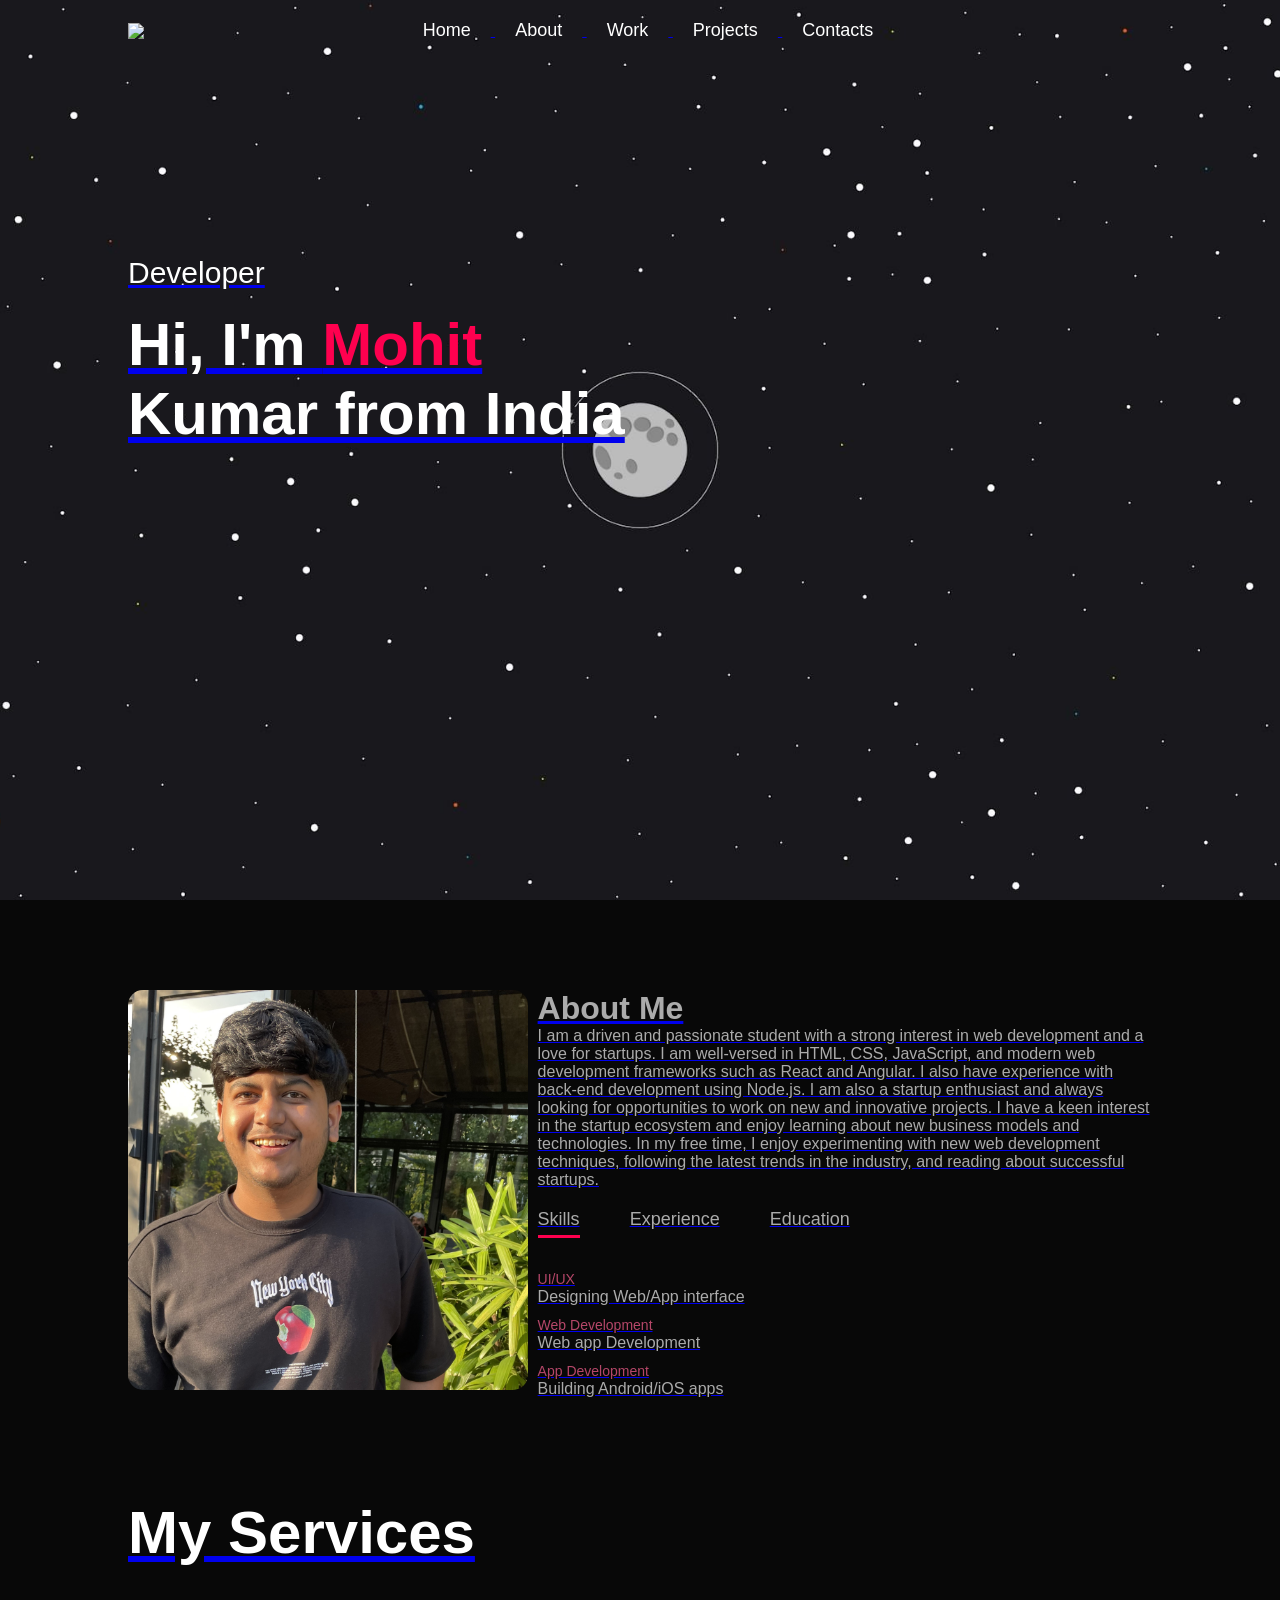
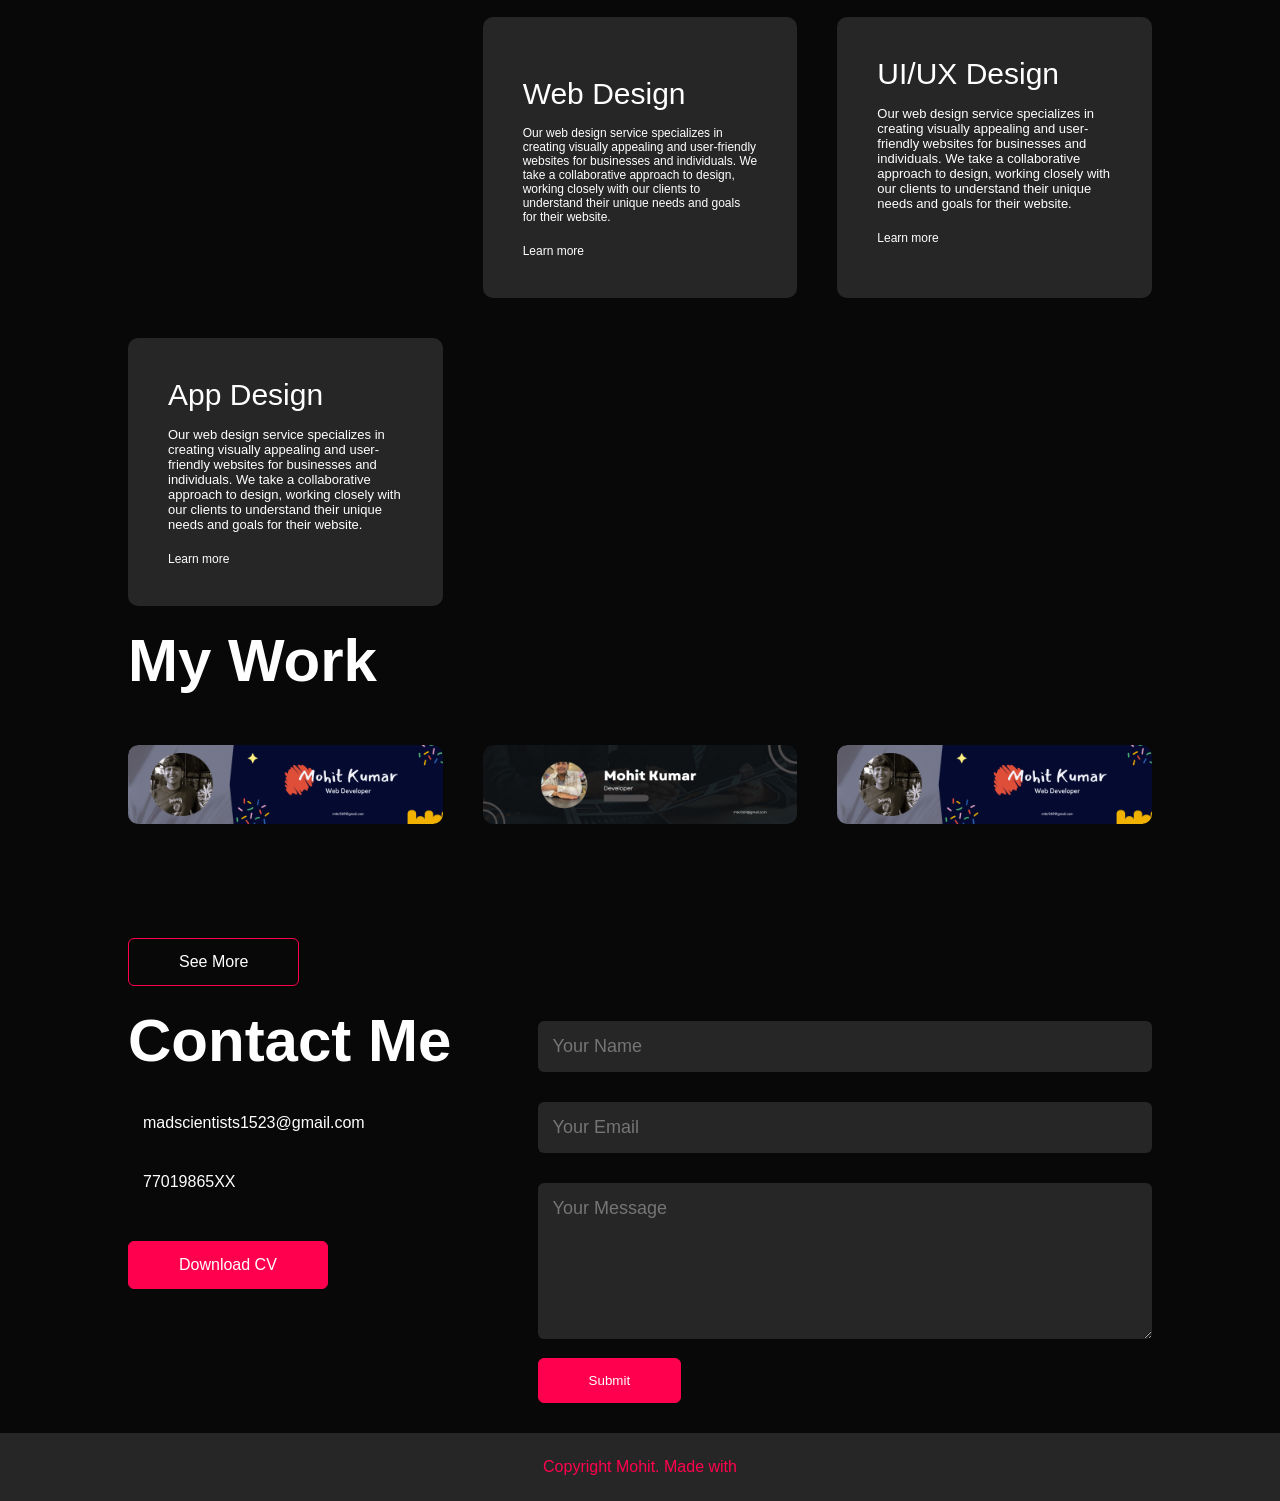
==== index.html @ 24e41cbd "Add gdsc expectations" ====
<!DOCTYPE html>
<html>
<head>
    <meta charset="UTF-8">
    <meta http-equiv='X-UA-Compatible' content="IE=edge">
    <meta name="viewport" content="width=device-width, initial-scale=1.0">
    <title>MOHIT KUMAR</title>
    <link rel="stylesheet" href="style.css">
    <script src="https://kit.fontawesome.com/9e6445116e.js" crossorigin="anonymous"></script>
</head>
<body>
    <div id="header">
        <section><div id="particles-js">
        </div></section>
        <div class="container">
            <nav>
                <img src =  class = "logo">
                <ul id="sidemenu">
                   <li><a href="#header">Home</li>
                   <li><a href="#about">About</li>
                   <li><a href="#services">Work</li>
                   <li><a href="#portfolio">Projects</li>
                   <li><a href="#contact">Contacts</li>
                    <i class="fas fa-times" onclick="closemenu()"></i>
                </ul>
                <i class="fa-solid fa-bars" onclick="openmenu()"></i>
            </nav>
            <div class = "header-text">
                <p>Developer</p>
                <h1>Hi, I'm <span>Mohit</span><br>Kumar from India</h1>
            </div>
        </div>
    </div>
    <!--about-->
    <div id = "about">
        <div class="container">
            <div class="row">
                <div class="about-col-1">
                    <img src = "dis_picgt.JPG" >
                </div>
                <div class="about-col-2">
                    <h1 class="sub-titlte">About Me</h1>
                    <p> I am a driven and passionate student with a strong interest in web development and a love for startups. 
                        I am well-versed in HTML, CSS, JavaScript, and modern web development frameworks such as React and Angular. 
                        I also have experience with back-end development using Node.js.
                        I am also a startup enthusiast and always looking for opportunities to work on new and innovative projects.
                        I have a keen interest in the startup ecosystem and enjoy learning about new business models and technologies.
                        In my free time, I enjoy experimenting with new web development techniques, following the latest trends in the industry, and reading about successful startups. </p>
                        <div class="tab-titles">
                            <p class="tab-links active-link" onclick = "opentab('skills')">Skills</p>
                            <p class="tab-links" onclick = "opentab('experience')">Experience</p>
                            <p class="tab-links" onclick = "opentab('education')">Education</p>
                        </div>
                        <div class="tab-contents active-tab" id="skills">
                            <ul>
                                <li><span>UI/UX</span><br>Designing Web/App interface</li>
                                <li><span>Web Development</span><br>Web app Development</li>
                                <li><span>App Development</span><br>Building Android/iOS apps</li>
                            </ul>
                        </div>
                        <div class="tab-contents" id="experience">
                            <ul>
                                <li><span>2021-Current</span><br>UI/UX Designing Training at ET Institute.</li>
                                <li><span>2019-2021</span><br>Team Lead at Startup LLC</li>
                                <li><span>2017-2019</span><br>Internship at ekart ecommerce</li>
                            </ul>
                        </div>
                        <div class="tab-contents" id="education">
                            <ul>
                                <li><span>2020</span><br>Class-12 from Sharda International School</li>
                                <li><span>2021-2025</span><br>B.Tech from IIIT Nagpur</li>
                                </ul>
                        </div>
                </div>
            </div>
        </div>
    </div>
    <!---services--->
    <div class="services">
        <div class="container">
            <h1 class="sub-title">My Services</h1>
            <div class="services-list">
            <div>
                <i class="fa-solid fa-code"></i>
                <h2>Web Design</h2>
                <p>
                    Our web design service specializes in creating visually appealing and user-friendly websites
                    for businesses and individuals. We take a collaborative approach to design, working closely with
                    our clients to understand their unique needs and goals for their website.
                </p>
                <a href="#">Learn more</a>
            </div>
            <div>
                <i class="fa-solid fa-crop"></i>
                <h2>UI/UX Design</h2>
                <p>
                    Our web design service specializes in creating visually appealing and user-friendly websites
                    for businesses and individuals. We take a collaborative approach to design, working closely with
                    our clients to understand their unique needs and goals for their website.  
                </p>
                <a href="#">Learn more</a>
            </div>
            <div>
                <i class="fa-brands fa-app-store-ios"></i>
                <h2>App Design</h2>
                <p>
                    Our web design service specializes in creating visually appealing and user-friendly websites
                    for businesses and individuals. We take a collaborative approach to design, working closely with
                    our clients to understand their unique needs and goals for their website. 
                </p>
                <a href="#">Learn more</a>
            </div>
            </div>
        </div>
    </div>
    <!-----portfolio ---->
    <div id="portfolio">
        <div class="container">
            <h1 class="sub-title">My Work</h1>
            <div class="work-list">
                <div class="work">
                    <img src="img1.png">
                    <div class="layer"><h3>Social Media App</h3>
                    <p>
                        The app connects you yo the talented people around the world.
                        Downmload it from the play store.
                    </p>
                    <a href="#"><i class="fa-solid fa-link"></i></a>
                    </div>
                </div>
                <div class="work">
                    <img src="img2.png">
                    <div class="layer"><h3>Music App</h3>
                        <p>
                            The app connects you yo the talented people around the world.
                            Downmload it from the play store.
                        </p>
                        <a href="#"><i class="fa-solid fa-link"></i></a>
                        </div>
                </div>
                <div class="work">
                    <img src="img1.png">
                    <div class="layer"><h3>Online Shopping App</h3>
                        <p>
                            The app connects you yo the talented people around the world.
                            Downmload it from the play store.
                        </p>
                        <a href="#"><i class="fa-solid fa-link"></i></a>
                        </div>
                </div>
            </div>
            <a href="#" class="btn">See More</a>
        </div>
    </div>
    <!-- -----contact----- -->
    <div id="contact">
        <div class="container">
            <div class="row">
                <div class="contact-left">
                    <h1 class="sub-title">Contact Me</h1>
                    <p><i class="fa-solid fa-envelope"></i>madscientists1523@gmail.com</p>
                    <p><i class="fa-solid fa-phone"></i>77019865XX</p>
                    <div class="social-icons">
                        <a href="https://www.linkedin.com/in/mohit-kumar-b82765205/"><i class="fa-brands fa-linkedin"></i></a>
                        <a href="https://github.com/bvsrvaibhav"><i class="fa-brands fa-github"></i></a>
                        <a href="https://twitter.com/claddy_k"><i class="fa-brands fa-square-twitter"></i></a>
                        <a href="https://www.instagram.com/mohitk108/"><i class="fa-brands fa-square-instagram"></i></a>
                    </div>
                    <a href="Cv" download class="btn btn2">Download CV</a>
                </div>
                <div class="contact-right">
                    <form>
                        <input type="text" name="Name" placeholder="Your Name" required>
                        <input type="email" name="email" placeholder="Your Email" required>
                        <textarea name="Message" rows="6" placeholder="Your Message"></textarea>
                        <button type="submit" class="btn btn2">Submit</button>
                    </form>
                </div>
            </div>
        </div>
        <div class="copyright">
            <p>Copyright <i class="fa-solid fa-copyright"></i> Mohit. Made with<i class="fa-solid fa-heart"></i> </p>
        </div>
    </div>
<script src="index.js"></script>
<script src="particles.js"></script>
<script src="myjs.js"></script>
</body>
</html>
---- style.css ----
*{
    margin: 0;
    padding: 0;
    font-family: 'Poppins', sans-serif;
    box-sizing: border-box;
}
html{
    scroll-behavior: smooth;
}
body{
    background: #080808;
    color: #fff;
}
#header{
    width: 100%;
    height: 100vh;
    background-image: url(back-image.jpg);
    background-size: cover;
    background-position: center;
}
.container{
    padding: 10px 10%;
}
nav{
    display:flex;
    align-items: center;
    justify-content: space-between;
    flex-wrap: wrap;
}
.logo{
    width: 140px;
}
nav ul li{
    display: inline-block;
    list-style: none;
    margin: 10px 20px;
}
nav ul li a{
    color: #fff;
    text-decoration: none;
    font-size: 18px;
    position: relative;
}
nav ul li a::after{
    content: '';
    width: 0;
    height: 3px;
    background: #ff004f;
    position: absolute;
    left: 0;
    bottom: -6px;
    transition: 0.5s ;
}
nav ul li a:hover::after{
    width: 100%;
}
.header-text{
    margin-top: 20%;
    font-size: 30px;
    color: #fff;
    text-decoration: none;
}
.header-text h1{
    font-size: 60px;
    margin-top: 20px;    
}
.header-text h1 span{
 color: #ff004f ;   
}

/*---about---*/
#about{
    padding: 80px 0;
    color: #ababab;
}
.row{
    display: flex;
    justify-content: space-between;
    flex-wrap: wrap;

}
.about-col-1{
    flex-basis: 35%;
}
.about-col-1 img{
    width: 100%;
    border-radius: 15px;
    height: 400px;
    width: 400px;
}
.about-col-2{
    flex-basis: 60%;
}
.sub-title{
    font-size: 60px;
    font-weight: 600;
    color: #ffff;
}
.tab-titles{
    display: flex;
    margin: 20px 0 40px;
}
.tab-links{
    margin-right: 50px;
    font-size: 18px;
    font-weight: 500;
    cursor: pointer;
    position: relative;

}
.tab-links::after{
    content: '';
    width: 0;
    height: 3px;
    background: #ff004f;
    position: absolute;
    left: 0;
    bottom: -8px;
    transition: 0.1s;
}
.tab-links.active-link::after{
    width: 100%;
}
.tab-contents ul li{
    list-style: none;
    margin: 10px 0 0;
}
.tab-contents ul li span{
    color: #b54769;
    font-size: 14px;
}
.tab-contents{
    display: none;
}
.tab-contents.active-tab{
    display: block;
}



/* ----services---- */
#services{
    padding: 30px 0;
}
.services-list{
    display: grid;
    grid-template-columns: repeat(auto-fit, minmax(250px, 1fr));
    grid-gap: 40px;
    margin-top: 50px;
}
.services-list div{
    background: #262626;
    padding: 40px;
    font-size: 13px;
    font-weight: 300;
    border-radius: 10px;
    transition: background 0.1s, transform 0.1s;
}
.services-list div i{
    font-size: 50px;
    margin-bottom: 30px;
}
.services-list div h2{
    font-size: 30px;
    font-weight: 500;
    margin-bottom: 15px;
}
.services-list div a{
    text-decoration: none;
    color: #fff;
    font-size: 12px;
    margin-top: 20px;
    display: inline-block;
}
.services-list div:hover{
    background: #ff004f;
    transform: translateY(-10px);
}
/* ----portfolio--- */
#portolio{
    padding: 50px 0;
}
.work-list{
    display: grid;
    grid-template-columns: repeat(auto-fit, minmax(250px, 1fr));
    grid-gap: 40px;
    margin-top: 50px;
    height: 193px;
}
.work{
    border-radius: 10px;
    position: relative;
    overflow: hidden;
}
.work img{
    width: 100%;
    border-radius: 10px;
    display: block;
    transition: transform 0.5s;
}
.layer{
    width: 100%;
    height: 0;
    background: linear-gradient(rgba(0,0,0,0.6), #ff004f);
    border-radius: 10px;
    position: absolute;
    left: 0;
    bottom: 0;
    overflow: hidden;
    display: flex;
    align-items: center;
    justify-content: center;
    flex-direction: column;
    padding: 0 40px;
    text-align: center;
    font-size: 14px;
    transition: height 0.5s;
}
.layer h3{
    font-weight: 500;
    margin-bottom: 20px;
}
.layer a{
    margin-top: 20px;
    color: #ff004f;
    text-decoration: none;
    font-size: 18px;
    line-height: 60px;
    background: #fff;
    width: 60px;
    height: 60px;
    border-radius: 50%;
    text-align: center;
}
.work:hover img{
    transform: scale(1.1);
}
.work:hover .layer{
    height: 100%;
}
.btn{
    display: block;
    margin: 50px, auto, auto;
    width: fit-content;
    border:1px solid #ff004f;
    padding: 14px 50px;
    border-radius: 6px;
    text-decoration: none;
    color: #fff;
}
.btn:hover{
    background: #ff004f;
}


/* ---contact--- */
.contact-left{
    flex-basis: 35%;
}
.contact-right{
    flex-basis: 60%;
}
.contact-left p{
    margin-top: 30px;
}
.contact-left p i{
    color: #ff004f;
    margin-right: 15px;
    font-size: 25px;
}
.social-icons{
    margin-top: 30px;
}
.social-icons a{
    text-decoration: none;
    font-size: 30px;
    margin-right: 15px;
    color: #ababab;
    display: inline-block;
    transition: transform 0.5s;
}
.social-icons a:hover{
    color: #ff004f;
    transform: translateY(-5px);
}
.btn.btn2{
    display: inline-block; 
    background: #ff004f;
}
.contact-right form{
    width: 100%;
}
form input, form textarea{
    width: 100%;
    border: 0;
    outline: none;
    background: #262626;
    padding: 15px;
    margin: 15px 0;
    color: #fff;
    font-size: 18px;
    border-radius: 6px;
}
form btn2{
    padding: 14px 60px;
    font-size: 18px;
    margin-top: 20px;
    cursor: pointer;
}
.copyright{
    width: 100%;
    text-align: center;
    padding: 25px 0;
    background: #262626;
    font-weight: 300;
    margin-top: 20px;
}
.copyright{
    color: #ff004f;
}

/* ---css for small screens--- */
nav .fas{
    display: none;
}
@media only screen and (max-width: 600px){
    .header-text{
        margin-top: 100%;
        font-size: 16px;
    }
    .header-text h1{
        font-size: 30px;
    }
    nav .fs{
        display: block;
        font-size: 25px;
    }
    nav ul{
        background: #ff004f;
        position: fixed;
        top: 0;
        right: -200px;
        width: 200px;
        height: 100vh;
        padding-top: 50px;
        z-index: 2;
        transition: 0.5s;
    }
    nav ul li{
        display: block;
        margin: 25px;
    }
    nav ul .fas{
        position: absolute;
        top: 25px;
        left: 25px;
        cursor: pointer;
    }
    .sub-title{
        font-size: 40px;
    }
    .about-col-1, .about-col-2{
        flex-basis: 100%;
    }
    .about-col-1{
        margin-bottom: 30px;
    }
    .about-col-2{
        font-size: 14px;
    }
    .tab-links{
        font-size: 16px;
        margin-right: 20px;
    }
    .contact-left, .contact-right{
        flex-basis: 100%;
    }
    .copyright{
        font-size: 14px;
    }
}
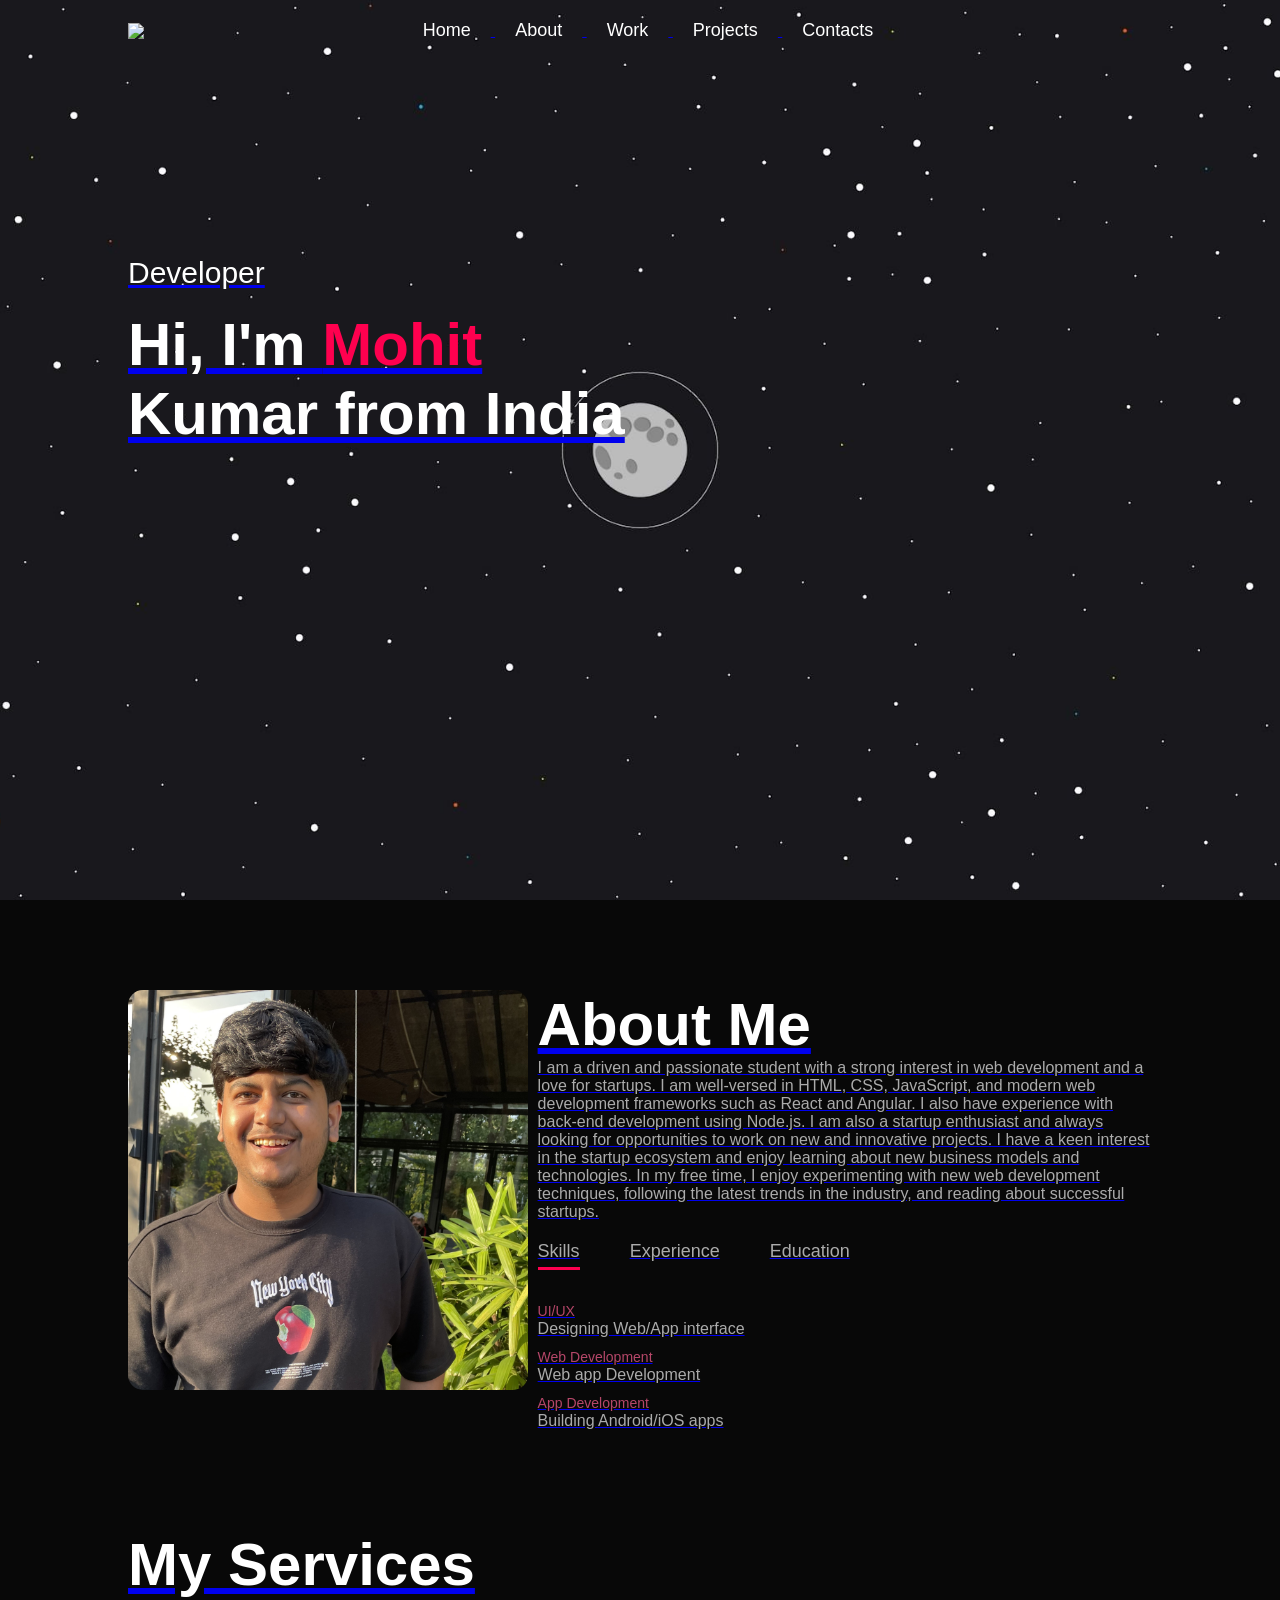
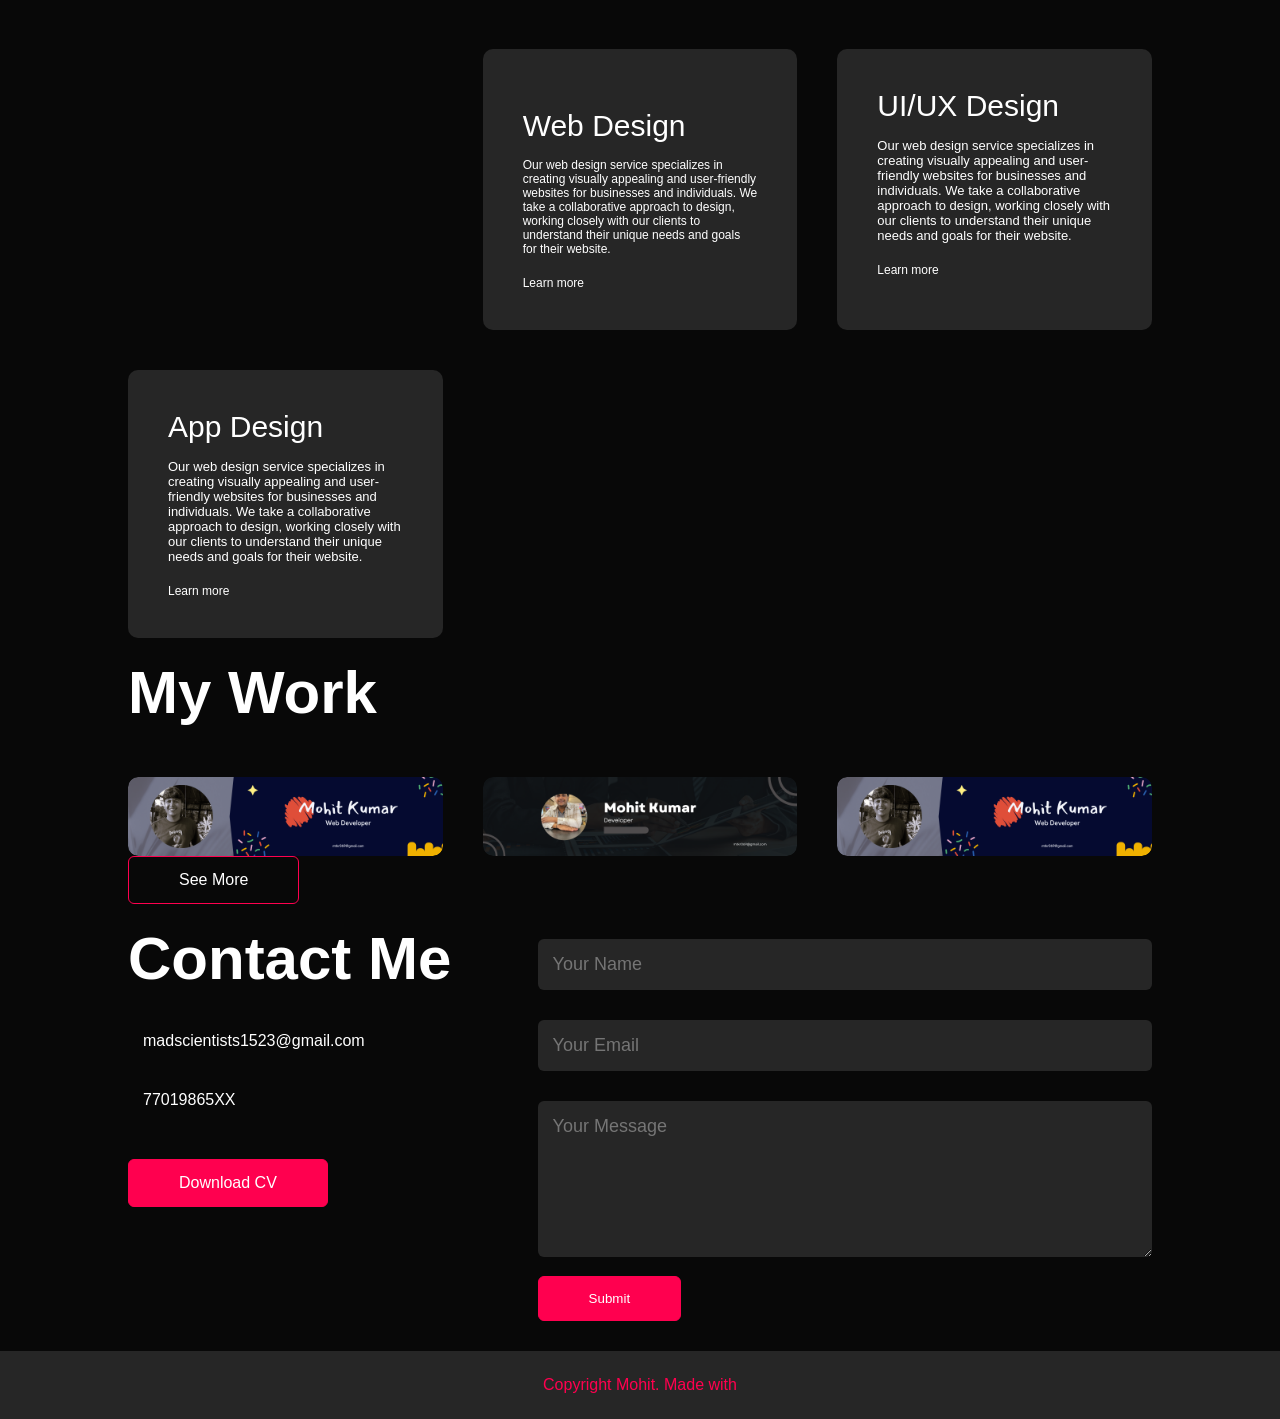
==== commit a4c25f22: "Merge 9db6b359c962984884723793d124bec0cd596120 into 75982f72dfb2391ea0cad1c3827c96f1e52d7064" ====
--- a/index.html
+++ b/index.html
@@ -1,5 +1,6 @@
 <!DOCTYPE html>
 <html>
+
 <head>
     <meta charset="UTF-8">
     <meta http-equiv='X-UA-Compatible' content="IE=edge">
@@ -8,69 +9,77 @@
     <link rel="stylesheet" href="style.css">
     <script src="https://kit.fontawesome.com/9e6445116e.js" crossorigin="anonymous"></script>
 </head>
+
 <body>
     <div id="header">
-        <section><div id="particles-js">
-        </div></section>
+        <section>
+            <div id="particles-js">
+            </div>
+        </section>
         <div class="container">
             <nav>
-                <img src =  class = "logo">
+                <img src=class="logo">
                 <ul id="sidemenu">
-                   <li><a href="#header">Home</li>
-                   <li><a href="#about">About</li>
-                   <li><a href="#services">Work</li>
-                   <li><a href="#portfolio">Projects</li>
-                   <li><a href="#contact">Contacts</li>
+                    <li><a href="#header">Home</li>
+                    <li><a href="#about">About</li>
+                    <li><a href="#services">Work</li>
+                    <li><a href="#portfolio">Projects</li>
+                    <li><a href="#contact">Contacts</li>
                     <i class="fas fa-times" onclick="closemenu()"></i>
                 </ul>
                 <i class="fa-solid fa-bars" onclick="openmenu()"></i>
             </nav>
-            <div class = "header-text">
+            <div class="header-text">
                 <p>Developer</p>
                 <h1>Hi, I'm <span>Mohit</span><br>Kumar from India</h1>
             </div>
         </div>
     </div>
     <!--about-->
-    <div id = "about">
+    <div id="about">
         <div class="container">
             <div class="row">
                 <div class="about-col-1">
-                    <img src = "dis_picgt.JPG" >
+                    <img src="dis_picgt.JPG">
                 </div>
                 <div class="about-col-2">
-                    <h1 class="sub-titlte">About Me</h1>
-                    <p> I am a driven and passionate student with a strong interest in web development and a love for startups. 
-                        I am well-versed in HTML, CSS, JavaScript, and modern web development frameworks such as React and Angular. 
+                    <h1 class="sub-title">About Me</h1>
+                    <p> I am a driven and passionate student with a strong interest in web development and a love for
+                        startups.
+                        I am well-versed in HTML, CSS, JavaScript, and modern web development frameworks such as React
+                        and Angular.
                         I also have experience with back-end development using Node.js.
-                        I am also a startup enthusiast and always looking for opportunities to work on new and innovative projects.
-                        I have a keen interest in the startup ecosystem and enjoy learning about new business models and technologies.
-                        In my free time, I enjoy experimenting with new web development techniques, following the latest trends in the industry, and reading about successful startups. </p>
-                        <div class="tab-titles">
-                            <p class="tab-links active-link" onclick = "opentab('skills')">Skills</p>
-                            <p class="tab-links" onclick = "opentab('experience')">Experience</p>
-                            <p class="tab-links" onclick = "opentab('education')">Education</p>
-                        </div>
-                        <div class="tab-contents active-tab" id="skills">
-                            <ul>
-                                <li><span>UI/UX</span><br>Designing Web/App interface</li>
-                                <li><span>Web Development</span><br>Web app Development</li>
-                                <li><span>App Development</span><br>Building Android/iOS apps</li>
-                            </ul>
-                        </div>
-                        <div class="tab-contents" id="experience">
-                            <ul>
-                                <li><span>2021-Current</span><br>UI/UX Designing Training at ET Institute.</li>
-                                <li><span>2019-2021</span><br>Team Lead at Startup LLC</li>
-                                <li><span>2017-2019</span><br>Internship at ekart ecommerce</li>
-                            </ul>
-                        </div>
-                        <div class="tab-contents" id="education">
-                            <ul>
-                                <li><span>2020</span><br>Class-12 from Sharda International School</li>
-                                <li><span>2021-2025</span><br>B.Tech from IIIT Nagpur</li>
-                                </ul>
-                        </div>
+                        I am also a startup enthusiast and always looking for opportunities to work on new and
+                        innovative projects.
+                        I have a keen interest in the startup ecosystem and enjoy learning about new business models and
+                        technologies.
+                        In my free time, I enjoy experimenting with new web development techniques, following the latest
+                        trends in the industry, and reading about successful startups. </p>
+                    <div class="tab-titles">
+                        <p class="tab-links active-link" onclick="opentab('skills')">Skills</p>
+                        <p class="tab-links" onclick="opentab('experience')">Experience</p>
+                        <p class="tab-links" onclick="opentab('education')">Education</p>
+                    </div>
+                    <div class="tab-contents active-tab" id="skills">
+                        <ul>
+                            <li><span>UI/UX</span><br>Designing Web/App interface</li>
+                            <li><span>Web Development</span><br>Web app Development</li>
+                            <li><span>App Development</span><br>Building Android/iOS apps</li>
+                        </ul>
+                    </div>
+                    <div class="tab-contents" id="experience">
+                        <ul>
+                            <li><span>2021-Current</span><br>UI/UX Designing Training at ET Institute.</li>
+                            <li><span>2019-2021</span><br>Team Lead at Startup LLC</li>
+                            <li><span>2017-2019</span><br>Internship at ekart ecommerce</li>
+                        </ul>
+                    </div>
+                    <div class="tab-contents" id="education">
+                        <ul>
+                            <li><span>2020</span><br>Class-12 from Sharda International School</li>
+                            <li><span>2021-2025</span><br>B.Tech from IIIT Nagpur</li>
+                        </ul>
+                    </div>
                 </div>
             </div>
         </div>
@@ -80,36 +89,36 @@
         <div class="container">
             <h1 class="sub-title">My Services</h1>
             <div class="services-list">
-            <div>
-                <i class="fa-solid fa-code"></i>
-                <h2>Web Design</h2>
-                <p>
-                    Our web design service specializes in creating visually appealing and user-friendly websites
-                    for businesses and individuals. We take a collaborative approach to design, working closely with
-                    our clients to understand their unique needs and goals for their website.
-                </p>
-                <a href="#">Learn more</a>
-            </div>
-            <div>
-                <i class="fa-solid fa-crop"></i>
-                <h2>UI/UX Design</h2>
-                <p>
-                    Our web design service specializes in creating visually appealing and user-friendly websites
-                    for businesses and individuals. We take a collaborative approach to design, working closely with
-                    our clients to understand their unique needs and goals for their website.  
-                </p>
-                <a href="#">Learn more</a>
-            </div>
-            <div>
-                <i class="fa-brands fa-app-store-ios"></i>
-                <h2>App Design</h2>
-                <p>
-                    Our web design service specializes in creating visually appealing and user-friendly websites
-                    for businesses and individuals. We take a collaborative approach to design, working closely with
-                    our clients to understand their unique needs and goals for their website. 
-                </p>
-                <a href="#">Learn more</a>
-            </div>
+                <div>
+                    <i class="fa-solid fa-code"></i>
+                    <h2>Web Design</h2>
+                    <p>
+                        Our web design service specializes in creating visually appealing and user-friendly websites
+                        for businesses and individuals. We take a collaborative approach to design, working closely with
+                        our clients to understand their unique needs and goals for their website.
+                    </p>
+                    <a href="#">Learn more</a>
+                </div>
+                <div>
+                    <i class="fa-solid fa-crop"></i>
+                    <h2>UI/UX Design</h2>
+                    <p>
+                        Our web design service specializes in creating visually appealing and user-friendly websites
+                        for businesses and individuals. We take a collaborative approach to design, working closely with
+                        our clients to understand their unique needs and goals for their website.
+                    </p>
+                    <a href="#">Learn more</a>
+                </div>
+                <div>
+                    <i class="fa-brands fa-app-store-ios"></i>
+                    <h2>App Design</h2>
+                    <p>
+                        Our web design service specializes in creating visually appealing and user-friendly websites
+                        for businesses and individuals. We take a collaborative approach to design, working closely with
+                        our clients to understand their unique needs and goals for their website.
+                    </p>
+                    <a href="#">Learn more</a>
+                </div>
             </div>
         </div>
     </div>
@@ -120,33 +129,36 @@
             <div class="work-list">
                 <div class="work">
                     <img src="img1.png">
-                    <div class="layer"><h3>Social Media App</h3>
-                    <p>
-                        The app connects you yo the talented people around the world.
-                        Downmload it from the play store.
-                    </p>
-                    <a href="#"><i class="fa-solid fa-link"></i></a>
-                    </div>
-                </div>
-                <div class="work">
-                    <img src="img2.png">
-                    <div class="layer"><h3>Music App</h3>
+                    <div class="layer">
+                        <h3>Social Media App</h3>
                         <p>
                             The app connects you yo the talented people around the world.
                             Downmload it from the play store.
                         </p>
                         <a href="#"><i class="fa-solid fa-link"></i></a>
-                        </div>
+                    </div>
                 </div>
                 <div class="work">
-                    <img src="img1.png">
-                    <div class="layer"><h3>Online Shopping App</h3>
+                    <img src="img2.png">
+                    <div class="layer">
+                        <h3>Music App</h3>
                         <p>
                             The app connects you yo the talented people around the world.
                             Downmload it from the play store.
                         </p>
                         <a href="#"><i class="fa-solid fa-link"></i></a>
-                        </div>
+                    </div>
+                </div>
+                <div class="work">
+                    <img src="img1.png">
+                    <div class="layer">
+                        <h3>Online Shopping App</h3>
+                        <p>
+                            The app connects you yo the talented people around the world.
+                            Downmload it from the play store.
+                        </p>
+                        <a href="#"><i class="fa-solid fa-link"></i></a>
+                    </div>
                 </div>
             </div>
             <a href="#" class="btn">See More</a>
@@ -161,8 +173,9 @@
                     <p><i class="fa-solid fa-envelope"></i>madscientists1523@gmail.com</p>
                     <p><i class="fa-solid fa-phone"></i>77019865XX</p>
                     <div class="social-icons">
-                        <a href="https://www.linkedin.com/in/mohit-kumar-b82765205/"><i class="fa-brands fa-linkedin"></i></a>
-                        <a href="https://github.com/bvsrvaibhav"><i class="fa-brands fa-github"></i></a>
+                        <a href="https://www.linkedin.com/in/mohit-kumar-b82765205/"><i
+                                class="fa-brands fa-linkedin"></i></a>
+                        <a href="https://github.com/claddyk"><i class="fa-brands fa-github"></i></a>
                         <a href="https://twitter.com/claddy_k"><i class="fa-brands fa-square-twitter"></i></a>
                         <a href="https://www.instagram.com/mohitk108/"><i class="fa-brands fa-square-instagram"></i></a>
                     </div>
@@ -182,8 +195,9 @@
             <p>Copyright <i class="fa-solid fa-copyright"></i> Mohit. Made with<i class="fa-solid fa-heart"></i> </p>
         </div>
     </div>
-<script src="index.js"></script>
-<script src="particles.js"></script>
-<script src="myjs.js"></script>
+    <script src="index.js"></script>
+    <script src="particles.js"></script>
+    <script src="myjs.js"></script>
 </body>
+
 </html>
--- a/style.css
+++ b/style.css
@@ -1,47 +1,56 @@
-*{
+* {
     margin: 0;
     padding: 0;
     font-family: 'Poppins', sans-serif;
     box-sizing: border-box;
 }
-html{
+
+html {
     scroll-behavior: smooth;
 }
-body{
+
+body {
     background: #080808;
     color: #fff;
 }
-#header{
+
+#header {
     width: 100%;
     height: 100vh;
     background-image: url(back-image.jpg);
     background-size: cover;
     background-position: center;
 }
-.container{
+
+.container {
     padding: 10px 10%;
 }
-nav{
-    display:flex;
+
+nav {
+    display: flex;
     align-items: center;
     justify-content: space-between;
     flex-wrap: wrap;
 }
-.logo{
+
+.logo {
     width: 140px;
 }
-nav ul li{
+
+nav ul li {
     display: inline-block;
     list-style: none;
     margin: 10px 20px;
 }
-nav ul li a{
+
+nav ul li a {
     color: #fff;
     text-decoration: none;
     font-size: 18px;
     position: relative;
 }
-nav ul li a::after{
+
+nav ul li a::after {
     content: '';
     width: 0;
     height: 3px;
@@ -49,58 +58,73 @@
     position: absolute;
     left: 0;
     bottom: -6px;
-    transition: 0.5s ;
-}
-nav ul li a:hover::after{
-    width: 100%;
-}
-.header-text{
+    transition: 0.5s;
+}
+
+nav ul li a:hover::after {
+    width: 100%;
+}
+
+.header-text {
     margin-top: 20%;
     font-size: 30px;
     color: #fff;
     text-decoration: none;
 }
-.header-text h1{
+
+.header-text h1 {
     font-size: 60px;
-    margin-top: 20px;    
-}
-.header-text h1 span{
- color: #ff004f ;   
+    margin-top: 20px;
+}
+
+.header-text h1 span {
+    color: #ff004f;
 }
 
 /*---about---*/
-#about{
+#about {
     padding: 80px 0;
     color: #ababab;
 }
-.row{
+
+.row {
     display: flex;
     justify-content: space-between;
     flex-wrap: wrap;
 
 }
-.about-col-1{
+
+.about-col-1 {
     flex-basis: 35%;
 }
-.about-col-1 img{
+
+.about-col-1 img {
     width: 100%;
     border-radius: 15px;
     height: 400px;
     width: 400px;
 }
-.about-col-2{
+
+.about-col-2 {
     flex-basis: 60%;
 }
-.sub-title{
+
+.sub-title {
     font-size: 60px;
     font-weight: 600;
     color: #ffff;
 }
-.tab-titles{
+
+.about-col-2 p {
+    text-decoration: none;
+}
+
+.tab-titles {
     display: flex;
     margin: 20px 0 40px;
 }
-.tab-links{
+
+.tab-links {
     margin-right: 50px;
     font-size: 18px;
     font-weight: 500;
@@ -108,7 +132,8 @@
     position: relative;
 
 }
-.tab-links::after{
+
+.tab-links::after {
     content: '';
     width: 0;
     height: 3px;
@@ -118,37 +143,44 @@
     bottom: -8px;
     transition: 0.1s;
 }
-.tab-links.active-link::after{
-    width: 100%;
-}
-.tab-contents ul li{
+
+.tab-links.active-link::after {
+    width: 100%;
+}
+
+.tab-contents ul li {
     list-style: none;
     margin: 10px 0 0;
 }
-.tab-contents ul li span{
+
+.tab-contents ul li span {
     color: #b54769;
     font-size: 14px;
 }
-.tab-contents{
+
+.tab-contents {
     display: none;
 }
-.tab-contents.active-tab{
+
+.tab-contents.active-tab {
     display: block;
 }
 
 
 
 /* ----services---- */
-#services{
+#services {
     padding: 30px 0;
 }
-.services-list{
+
+.services-list {
     display: grid;
     grid-template-columns: repeat(auto-fit, minmax(250px, 1fr));
     grid-gap: 40px;
     margin-top: 50px;
 }
-.services-list div{
+
+.services-list div {
     background: #262626;
     padding: 40px;
     font-size: 13px;
@@ -156,52 +188,60 @@
     border-radius: 10px;
     transition: background 0.1s, transform 0.1s;
 }
-.services-list div i{
+
+.services-list div i {
     font-size: 50px;
     margin-bottom: 30px;
 }
-.services-list div h2{
+
+.services-list div h2 {
     font-size: 30px;
     font-weight: 500;
     margin-bottom: 15px;
 }
-.services-list div a{
+
+.services-list div a {
     text-decoration: none;
     color: #fff;
     font-size: 12px;
     margin-top: 20px;
     display: inline-block;
 }
-.services-list div:hover{
+
+.services-list div:hover {
     background: #ff004f;
     transform: translateY(-10px);
 }
+
 /* ----portfolio--- */
-#portolio{
+#portolio {
     padding: 50px 0;
 }
-.work-list{
+
+.work-list {
     display: grid;
     grid-template-columns: repeat(auto-fit, minmax(250px, 1fr));
     grid-gap: 40px;
     margin-top: 50px;
-    height: 193px;
-}
-.work{
+}
+
+.work {
     border-radius: 10px;
     position: relative;
     overflow: hidden;
 }
-.work img{
+
+.work img {
     width: 100%;
     border-radius: 10px;
     display: block;
     transition: transform 0.5s;
 }
-.layer{
+
+.layer {
     width: 100%;
     height: 0;
-    background: linear-gradient(rgba(0,0,0,0.6), #ff004f);
+    background: linear-gradient(rgba(0, 0, 0, 0.6), #ff004f);
     border-radius: 10px;
     position: absolute;
     left: 0;
@@ -216,11 +256,13 @@
     font-size: 14px;
     transition: height 0.5s;
 }
-.layer h3{
+
+.layer h3 {
     font-weight: 500;
     margin-bottom: 20px;
 }
-.layer a{
+
+.layer a {
     margin-top: 20px;
     color: #ff004f;
     text-decoration: none;
@@ -232,46 +274,55 @@
     border-radius: 50%;
     text-align: center;
 }
-.work:hover img{
+
+.work:hover img {
     transform: scale(1.1);
 }
-.work:hover .layer{
+
+.work:hover .layer {
     height: 100%;
 }
-.btn{
+
+.btn {
     display: block;
     margin: 50px, auto, auto;
     width: fit-content;
-    border:1px solid #ff004f;
+    border: 1px solid #ff004f;
     padding: 14px 50px;
     border-radius: 6px;
     text-decoration: none;
     color: #fff;
 }
-.btn:hover{
+
+.btn:hover {
     background: #ff004f;
 }
 
 
 /* ---contact--- */
-.contact-left{
+.contact-left {
     flex-basis: 35%;
 }
-.contact-right{
+
+.contact-right {
     flex-basis: 60%;
 }
-.contact-left p{
+
+.contact-left p {
     margin-top: 30px;
 }
-.contact-left p i{
+
+.contact-left p i {
     color: #ff004f;
     margin-right: 15px;
     font-size: 25px;
 }
-.social-icons{
+
+.social-icons {
     margin-top: 30px;
 }
-.social-icons a{
+
+.social-icons a {
     text-decoration: none;
     font-size: 30px;
     margin-right: 15px;
@@ -279,18 +330,23 @@
     display: inline-block;
     transition: transform 0.5s;
 }
-.social-icons a:hover{
+
+.social-icons a:hover {
     color: #ff004f;
     transform: translateY(-5px);
 }
-.btn.btn2{
-    display: inline-block; 
+
+.btn.btn2 {
+    display: inline-block;
     background: #ff004f;
 }
-.contact-right form{
-    width: 100%;
-}
-form input, form textarea{
+
+.contact-right form {
+    width: 100%;
+}
+
+form input,
+form textarea {
     width: 100%;
     border: 0;
     outline: none;
@@ -301,13 +357,15 @@
     font-size: 18px;
     border-radius: 6px;
 }
-form btn2{
+
+form btn2 {
     padding: 14px 60px;
     font-size: 18px;
     margin-top: 20px;
     cursor: pointer;
 }
-.copyright{
+
+.copyright {
     width: 100%;
     text-align: center;
     padding: 25px 0;
@@ -315,27 +373,32 @@
     font-weight: 300;
     margin-top: 20px;
 }
-.copyright{
+
+.copyright {
     color: #ff004f;
 }
 
 /* ---css for small screens--- */
-nav .fas{
+nav .fas {
     display: none;
 }
-@media only screen and (max-width: 600px){
-    .header-text{
+
+@media only screen and (max-width: 600px) {
+    .header-text {
         margin-top: 100%;
         font-size: 16px;
     }
-    .header-text h1{
+
+    .header-text h1 {
         font-size: 30px;
     }
-    nav .fs{
+
+    nav .fs {
         display: block;
         font-size: 25px;
     }
-    nav ul{
+
+    nav ul {
         background: #ff004f;
         position: fixed;
         top: 0;
@@ -346,36 +409,47 @@
         z-index: 2;
         transition: 0.5s;
     }
-    nav ul li{
+
+    nav ul li {
         display: block;
         margin: 25px;
     }
-    nav ul .fas{
+
+    nav ul .fas {
         position: absolute;
         top: 25px;
         left: 25px;
         cursor: pointer;
     }
-    .sub-title{
+
+    .sub-title {
         font-size: 40px;
     }
-    .about-col-1, .about-col-2{
+
+    .about-col-1,
+    .about-col-2 {
         flex-basis: 100%;
     }
-    .about-col-1{
+
+    .about-col-1 {
         margin-bottom: 30px;
     }
-    .about-col-2{
+
+    .about-col-2 {
         font-size: 14px;
     }
-    .tab-links{
+
+    .tab-links {
         font-size: 16px;
         margin-right: 20px;
     }
-    .contact-left, .contact-right{
+
+    .contact-left,
+    .contact-right {
         flex-basis: 100%;
     }
-    .copyright{
+
+    .copyright {
         font-size: 14px;
     }
 }
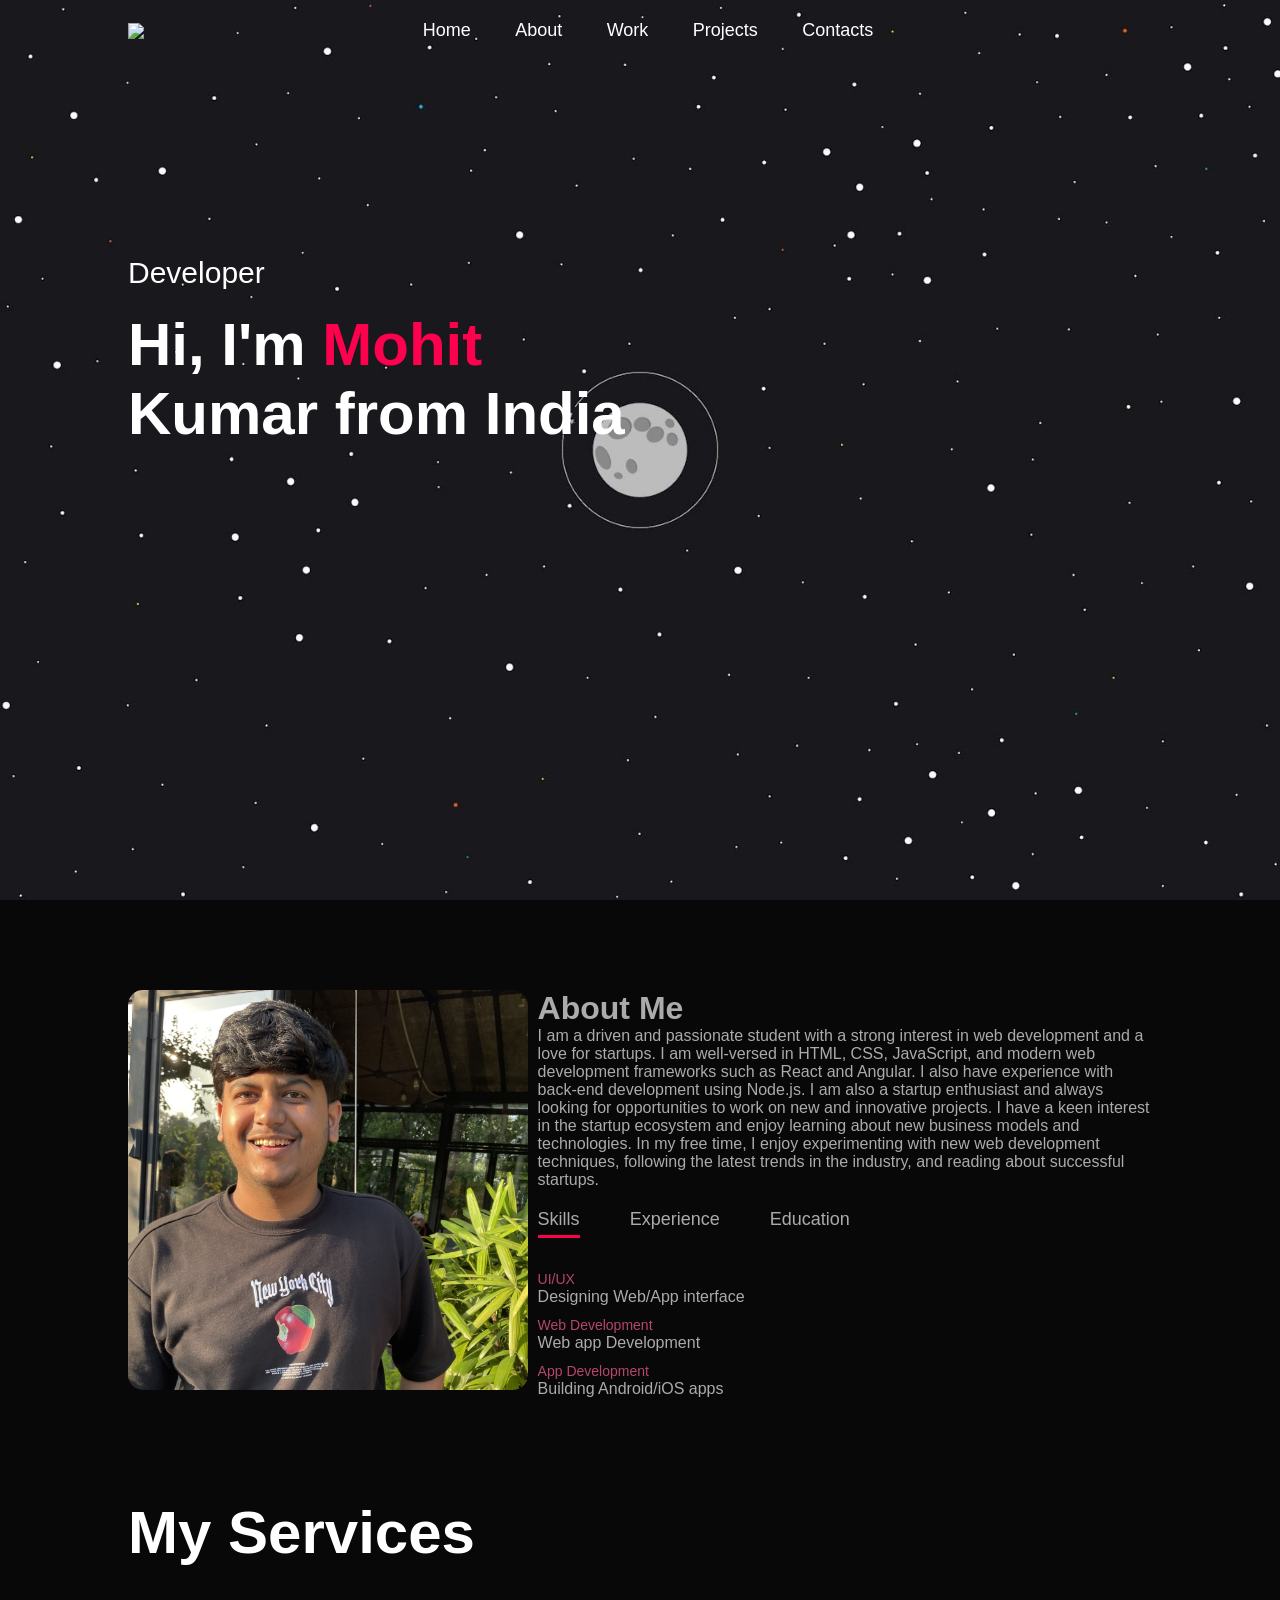
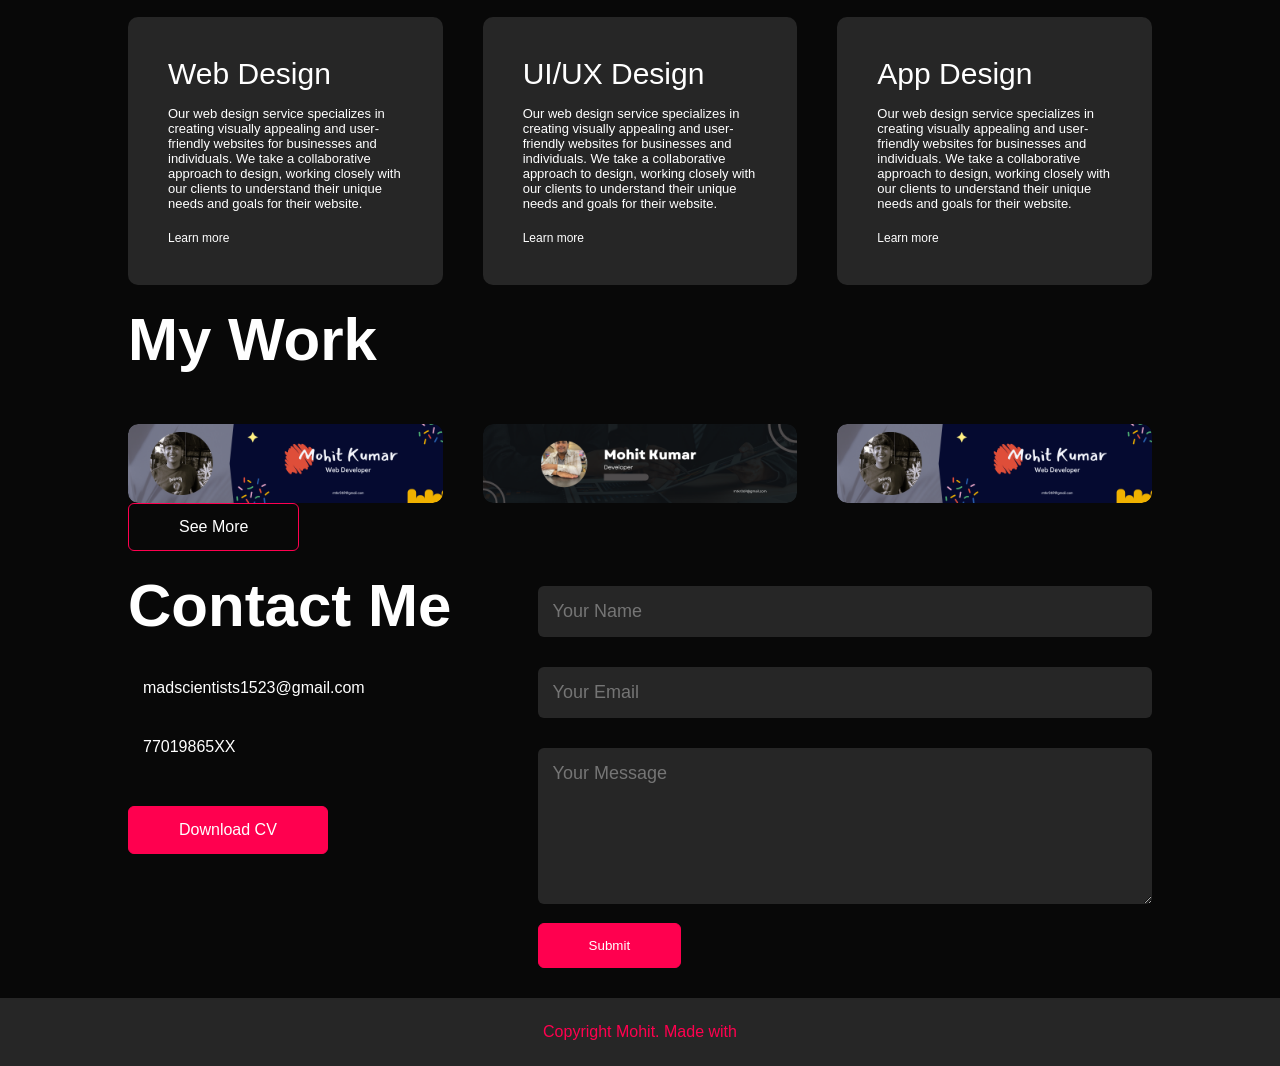
==== commit 982c95da: "added closing anchor tag to solve blue underline problem" ====
--- a/index.html
+++ b/index.html
@@ -1,6 +1,5 @@
 <!DOCTYPE html>
 <html>
-
 <head>
     <meta charset="UTF-8">
     <meta http-equiv='X-UA-Compatible' content="IE=edge">
@@ -9,77 +8,69 @@
     <link rel="stylesheet" href="style.css">
     <script src="https://kit.fontawesome.com/9e6445116e.js" crossorigin="anonymous"></script>
 </head>
-
 <body>
     <div id="header">
-        <section>
-            <div id="particles-js">
-            </div>
-        </section>
+        <section><div id="particles-js">
+        </div></section>
         <div class="container">
             <nav>
-                <img src=class="logo">
+                <img src =  class = "logo">
                 <ul id="sidemenu">
-                    <li><a href="#header">Home</li>
-                    <li><a href="#about">About</li>
-                    <li><a href="#services">Work</li>
-                    <li><a href="#portfolio">Projects</li>
-                    <li><a href="#contact">Contacts</li>
+                   <li><a href="#header">Home</a></li>
+                   <li><a href="#about">About</a></li>
+                   <li><a href="#services">Work</a></li>
+                   <li><a href="#portfolio">Projects</a></li>
+                   <li><a href="#contact">Contacts</a></li>
                     <i class="fas fa-times" onclick="closemenu()"></i>
                 </ul>
                 <i class="fa-solid fa-bars" onclick="openmenu()"></i>
             </nav>
-            <div class="header-text">
+            <div class = "header-text">
                 <p>Developer</p>
                 <h1>Hi, I'm <span>Mohit</span><br>Kumar from India</h1>
             </div>
         </div>
     </div>
     <!--about-->
-    <div id="about">
+    <div id = "about">
         <div class="container">
             <div class="row">
                 <div class="about-col-1">
-                    <img src="dis_picgt.JPG">
+                    <img src = "dis_picgt.JPG" >
                 </div>
                 <div class="about-col-2">
-                    <h1 class="sub-title">About Me</h1>
-                    <p> I am a driven and passionate student with a strong interest in web development and a love for
-                        startups.
-                        I am well-versed in HTML, CSS, JavaScript, and modern web development frameworks such as React
-                        and Angular.
+                    <h1 class="sub-titlte">About Me</h1>
+                    <p> I am a driven and passionate student with a strong interest in web development and a love for startups. 
+                        I am well-versed in HTML, CSS, JavaScript, and modern web development frameworks such as React and Angular. 
                         I also have experience with back-end development using Node.js.
-                        I am also a startup enthusiast and always looking for opportunities to work on new and
-                        innovative projects.
-                        I have a keen interest in the startup ecosystem and enjoy learning about new business models and
-                        technologies.
-                        In my free time, I enjoy experimenting with new web development techniques, following the latest
-                        trends in the industry, and reading about successful startups. </p>
-                    <div class="tab-titles">
-                        <p class="tab-links active-link" onclick="opentab('skills')">Skills</p>
-                        <p class="tab-links" onclick="opentab('experience')">Experience</p>
-                        <p class="tab-links" onclick="opentab('education')">Education</p>
-                    </div>
-                    <div class="tab-contents active-tab" id="skills">
-                        <ul>
-                            <li><span>UI/UX</span><br>Designing Web/App interface</li>
-                            <li><span>Web Development</span><br>Web app Development</li>
-                            <li><span>App Development</span><br>Building Android/iOS apps</li>
-                        </ul>
-                    </div>
-                    <div class="tab-contents" id="experience">
-                        <ul>
-                            <li><span>2021-Current</span><br>UI/UX Designing Training at ET Institute.</li>
-                            <li><span>2019-2021</span><br>Team Lead at Startup LLC</li>
-                            <li><span>2017-2019</span><br>Internship at ekart ecommerce</li>
-                        </ul>
-                    </div>
-                    <div class="tab-contents" id="education">
-                        <ul>
-                            <li><span>2020</span><br>Class-12 from Sharda International School</li>
-                            <li><span>2021-2025</span><br>B.Tech from IIIT Nagpur</li>
-                        </ul>
-                    </div>
+                        I am also a startup enthusiast and always looking for opportunities to work on new and innovative projects.
+                        I have a keen interest in the startup ecosystem and enjoy learning about new business models and technologies.
+                        In my free time, I enjoy experimenting with new web development techniques, following the latest trends in the industry, and reading about successful startups. </p>
+                        <div class="tab-titles">
+                            <p class="tab-links active-link" onclick = "opentab('skills')">Skills</p>
+                            <p class="tab-links" onclick = "opentab('experience')">Experience</p>
+                            <p class="tab-links" onclick = "opentab('education')">Education</p>
+                        </div>
+                        <div class="tab-contents active-tab" id="skills">
+                            <ul>
+                                <li><span>UI/UX</span><br>Designing Web/App interface</li>
+                                <li><span>Web Development</span><br>Web app Development</li>
+                                <li><span>App Development</span><br>Building Android/iOS apps</li>
+                            </ul>
+                        </div>
+                        <div class="tab-contents" id="experience">
+                            <ul>
+                                <li><span>2021-Current</span><br>UI/UX Designing Training at ET Institute.</li>
+                                <li><span>2019-2021</span><br>Team Lead at Startup LLC</li>
+                                <li><span>2017-2019</span><br>Internship at ekart ecommerce</li>
+                            </ul>
+                        </div>
+                        <div class="tab-contents" id="education">
+                            <ul>
+                                <li><span>2020</span><br>Class-12 from Sharda International School</li>
+                                <li><span>2021-2025</span><br>B.Tech from IIIT Nagpur</li>
+                                </ul>
+                        </div>
                 </div>
             </div>
         </div>
@@ -89,36 +80,36 @@
         <div class="container">
             <h1 class="sub-title">My Services</h1>
             <div class="services-list">
-                <div>
-                    <i class="fa-solid fa-code"></i>
-                    <h2>Web Design</h2>
-                    <p>
-                        Our web design service specializes in creating visually appealing and user-friendly websites
-                        for businesses and individuals. We take a collaborative approach to design, working closely with
-                        our clients to understand their unique needs and goals for their website.
-                    </p>
-                    <a href="#">Learn more</a>
-                </div>
-                <div>
-                    <i class="fa-solid fa-crop"></i>
-                    <h2>UI/UX Design</h2>
-                    <p>
-                        Our web design service specializes in creating visually appealing and user-friendly websites
-                        for businesses and individuals. We take a collaborative approach to design, working closely with
-                        our clients to understand their unique needs and goals for their website.
-                    </p>
-                    <a href="#">Learn more</a>
-                </div>
-                <div>
-                    <i class="fa-brands fa-app-store-ios"></i>
-                    <h2>App Design</h2>
-                    <p>
-                        Our web design service specializes in creating visually appealing and user-friendly websites
-                        for businesses and individuals. We take a collaborative approach to design, working closely with
-                        our clients to understand their unique needs and goals for their website.
-                    </p>
-                    <a href="#">Learn more</a>
-                </div>
+            <div>
+                <i class="fa-solid fa-code"></i>
+                <h2>Web Design</h2>
+                <p>
+                    Our web design service specializes in creating visually appealing and user-friendly websites
+                    for businesses and individuals. We take a collaborative approach to design, working closely with
+                    our clients to understand their unique needs and goals for their website.
+                </p>
+                <a href="#">Learn more</a>
+            </div>
+            <div>
+                <i class="fa-solid fa-crop"></i>
+                <h2>UI/UX Design</h2>
+                <p>
+                    Our web design service specializes in creating visually appealing and user-friendly websites
+                    for businesses and individuals. We take a collaborative approach to design, working closely with
+                    our clients to understand their unique needs and goals for their website.  
+                </p>
+                <a href="#">Learn more</a>
+            </div>
+            <div>
+                <i class="fa-brands fa-app-store-ios"></i>
+                <h2>App Design</h2>
+                <p>
+                    Our web design service specializes in creating visually appealing and user-friendly websites
+                    for businesses and individuals. We take a collaborative approach to design, working closely with
+                    our clients to understand their unique needs and goals for their website. 
+                </p>
+                <a href="#">Learn more</a>
+            </div>
             </div>
         </div>
     </div>
@@ -129,36 +120,33 @@
             <div class="work-list">
                 <div class="work">
                     <img src="img1.png">
-                    <div class="layer">
-                        <h3>Social Media App</h3>
+                    <div class="layer"><h3>Social Media App</h3>
+                    <p>
+                        The app connects you yo the talented people around the world.
+                        Downmload it from the play store.
+                    </p>
+                    <a href="#"><i class="fa-solid fa-link"></i></a>
+                    </div>
+                </div>
+                <div class="work">
+                    <img src="img2.png">
+                    <div class="layer"><h3>Music App</h3>
                         <p>
                             The app connects you yo the talented people around the world.
                             Downmload it from the play store.
                         </p>
                         <a href="#"><i class="fa-solid fa-link"></i></a>
-                    </div>
+                        </div>
                 </div>
                 <div class="work">
-                    <img src="img2.png">
-                    <div class="layer">
-                        <h3>Music App</h3>
+                    <img src="img1.png">
+                    <div class="layer"><h3>Online Shopping App</h3>
                         <p>
                             The app connects you yo the talented people around the world.
                             Downmload it from the play store.
                         </p>
                         <a href="#"><i class="fa-solid fa-link"></i></a>
-                    </div>
-                </div>
-                <div class="work">
-                    <img src="img1.png">
-                    <div class="layer">
-                        <h3>Online Shopping App</h3>
-                        <p>
-                            The app connects you yo the talented people around the world.
-                            Downmload it from the play store.
-                        </p>
-                        <a href="#"><i class="fa-solid fa-link"></i></a>
-                    </div>
+                        </div>
                 </div>
             </div>
             <a href="#" class="btn">See More</a>
@@ -173,8 +161,7 @@
                     <p><i class="fa-solid fa-envelope"></i>madscientists1523@gmail.com</p>
                     <p><i class="fa-solid fa-phone"></i>77019865XX</p>
                     <div class="social-icons">
-                        <a href="https://www.linkedin.com/in/mohit-kumar-b82765205/"><i
-                                class="fa-brands fa-linkedin"></i></a>
+                        <a href="https://www.linkedin.com/in/mohit-kumar-b82765205/"><i class="fa-brands fa-linkedin"></i></a>
                         <a href="https://github.com/claddyk"><i class="fa-brands fa-github"></i></a>
                         <a href="https://twitter.com/claddy_k"><i class="fa-brands fa-square-twitter"></i></a>
                         <a href="https://www.instagram.com/mohitk108/"><i class="fa-brands fa-square-instagram"></i></a>
@@ -195,9 +182,8 @@
             <p>Copyright <i class="fa-solid fa-copyright"></i> Mohit. Made with<i class="fa-solid fa-heart"></i> </p>
         </div>
     </div>
-    <script src="index.js"></script>
-    <script src="particles.js"></script>
-    <script src="myjs.js"></script>
+<script src="index.js"></script>
+<script src="particles.js"></script>
+<script src="myjs.js"></script>
 </body>
-
 </html>
